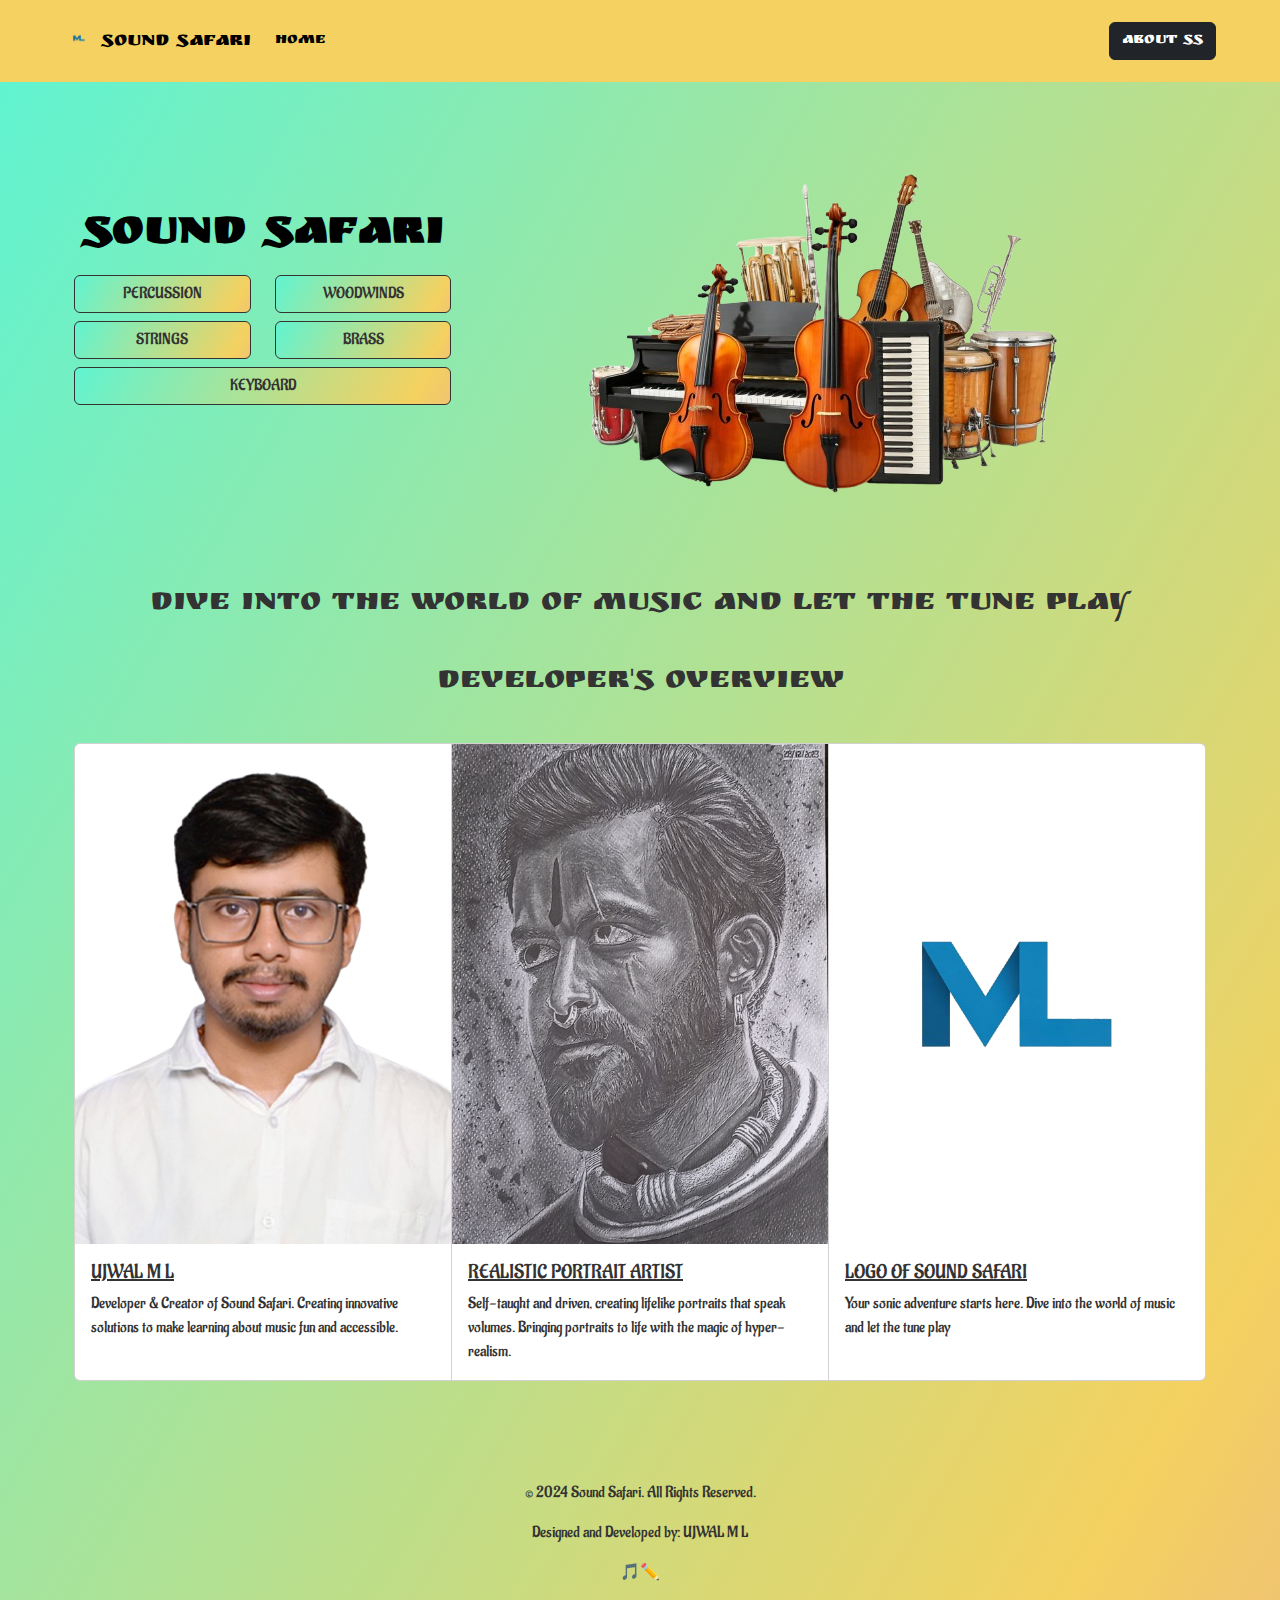
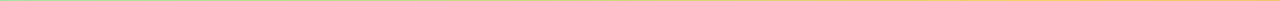
==== UML_SOUND_SAFARI/index.html @ 62d9345e "intial commit" ====
<!DOCTYPE html>
<html lang="en" dir="ltr">

<head>
  <meta charset="utf-8" />
  <meta http-equiv="X-UA-Compatible" content="IE-edge">
  <meta name="viewport" content="with=device-width, initial-scale=1.0">
  <link rel="icon" href="./images/Logo.png" type="image/x-icon">
  <title>SOUND SAFARI</title>
  <link rel="stylesheet" href="styles.css" />
  <link rel="preconnect" href="https://fonts.googleapis.com">
  <link rel="preconnect" href="https://fonts.gstatic.com" crossorigin>
  <link
    href="https://fonts.googleapis.com/css2?family=Aladin&family=Faster+One&family=Niconne&family=Ruslan+Display&display=swap"
    rel="stylesheet">
  <link href="https://cdn.jsdelivr.net/npm/bootstrap@5.3.3/dist/css/bootstrap.min.css" rel="stylesheet"
    integrity="sha384-QWTKZyjpPEjISv5WaRU9OFeRpok6YctnYmDr5pNlyT2bRjXh0JMhjY6hW+ALEwIH" crossorigin="anonymous">
  <style>
    .navbar {
      background-color: #F4D160;
      position: fixed;
      top: 0;
      width: 100%;
      z-index: 1000;
      padding: 0;
    }

    .navbar a {
      color: black !important;
    }

    h1.title {
      text-align: center;
      margin: 20px 0;
      font-family: 'Ruslan Display', serif;
      font-size: 3rem;
      color: #333;
    }

    a {
      text-align: center;
      margin: 20px 0;
      font-family: 'Ruslan Display', serif;
    }

    section#title button,
    footer,
    .card-title,
    .card-text,
    .card-title a {
      color: #333;
      font-family: 'Aladin', serif;
    }

    .card-title,
    .card-title a {
      text-decoration: underline;
    }


    h2.text-body-emphasis,
    .caption {
      text-align: center;
      font-family: 'Ruslan Display', serif;
      margin-bottom: 40px;
      color: #333;
    }

    footer {
      text-align: center;
      margin-top: 100px;
      font-family: 'Aladin', cursive;

    }

    .g-5,
    .gx-5 {
      --bs-gutter-x: 0;
    }

    .custom-btn {
      border: 1px solid #333;
    }

    .custom-btn:hover {
      background-color: white;
    }

    .about-content-box.slide-down {
      display: block;
      animation: slideDown 0.5s forwards;
    }

    .about-content-box.slide-up {
      animation: slideUp 0.5s forwards;
    }

    @keyframes slideDown {
      from {
        max-height: 0;
        opacity: 0;
      }

      to {
        max-height: 1000px;
        opacity: 1;
      }
    }

    @keyframes slideUp {
      from {
        max-height: 1000px;
        opacity: 1;
      }

      to {
        max-height: 0;
        opacity: 0;
      }
    }

    .about-content-box {
      text-align: justify;
    }

    #aboutSSButton {
      font-family: "Ruslan Display", serif;
    }

    .card img {
      width: 100%;
      height: 500px;
      object-fit: cover;
    }

    .about-content-box {
      margin: 20px auto;
      padding: 20px;
      background-color: #F4D160;
      border: 1px solid #333;
      border-radius: 10px;
      display: none;
      max-width: 800px;
    }

    .about-content-box p,
    li {
      font-family: "Aladin", serif;
    }

    .container-fluid {
      padding-left: 5%;
      padding-right: 5%;
    }

    @media (max-width: 425px) {
      .about-content-box {
        padding: 10px;
        font-size: 14px;
        max-width: 100%;
        margin: 10px auto;
      }

      .about-content-box p,
      .about-content-box ul li {
        font-size: 13px;
        line-height: 1.5;
      }

      .about-content-box ul {
        padding-left: 20px;
      }
    }

    @media (max-width: 991px) {
      #aboutSSButton {
        font-family: "Ruslan Display", serif;
        margin-bottom: 20px;
      }
    }

    @media (min-width: 2560px) {
      h1.title {
        font-size: 4.5rem;
      }

      .container.col-xxl-8 {
        max-width: 90%;
      }

      .about-content-box {
        max-width: 1200px;
        font-size: 1.3rem;
      }

      .about-content-box p,
      .about-content-box ul li {
        font-size: 1.25rem;
      }

      .card img {
        height: 600px;
      }

      .caption,
      .text-body-emphasis {
        font-size: 3rem;
      }

      .custom-btn {
        padding: 15px 30px;
        font-size: 1.5rem;
      }

      footer {
        font-size: 1.25rem;
      }
    }
  </style>
</head>

<body>
  <section>
    <nav class="navbar navbar-expand-lg p-0">
      <div class="container-fluid">
        <a class="navbar-brand" href="#">
          <img src="./images/Logo.png" alt="" width="30" height="30" class="pb-1">
          SOUND SAFARI
        </a>
        <button class="navbar-toggler" type="button" data-bs-toggle="collapse" data-bs-target="#navbarSupportedContent"
          aria-controls="navbarSupportedContent" aria-expanded="false" aria-label="Toggle navigation">
          <span class="navbar-toggler-icon"></span>
        </button>
        <div class="collapse navbar-collapse" id="navbarSupportedContent">
          <ul class="navbar-nav me-auto mb-2 mb-lg-0">
            <li class="nav-item">
              <a class="nav-link active" aria-current="page" href="#">Home</a>
            </li>
          </ul>
          <div class="d-flex justify-content-center">
            <button class="btn btn-dark" id="aboutSSButton" style="margin-left: 10px;">About SS</button>
          </div>
        </div>
      </div>
    </nav>
  </section>

  <section id="title" class="gradient-background">
    <div class="container col-xxl-8 px-1 py-3">
      <div class="row flex-lg-row-reverse align-items-center g-5">
        <div class="col-12 col-sm-12 col-md-6 col-lg-8">
          <img src="./images/Musical_Instruments.png" class="d-block mx-lg-auto img-fluid instruments" alt="app demo"
            height="500" loading="lazy">
        </div>
        <div class="col-md-6 col-lg-4 mb-5">
          <h1 class="display-1 fw-bold text-body-emphasis lh-1 mb-3 mt-0 title">SOUND SAFARI</h1>
          <div class="d-grid gap-2 d-md-flex justify-content-md-start">
            <div class="row">
              <div class="col-12 col-md-6 mb-2">
                <button class="btn gradient-background btn-outline-light w-100 custom-btn" type="button"
                  onclick="window.location.href='Percussionn.html';">PERCUSSION</button>
              </div>
              <div class="col-12 col-md-6 mb-2">
                <button class="btn gradient-background btn-outline-light w-100 custom-btn" type="button"
                  onclick="window.location.href='Woodwindss.html';">WOODWINDS</button>
              </div>
              <div class="col-12 col-md-6 mb-2">
                <button class="btn gradient-background btn-outline-light  w-100 custom-btn" type="button"
                  onclick="window.location.href='Stringg.html';">STRINGS</button>
              </div>
              <div class="col-12 col-md-6 mb-2">
                <button class="btn gradient-background btn-outline-light w-100 custom-btn" type="button"
                  onclick="window.location.href='Brasss.html';">BRASS</button>
              </div>
              <div class="col-12 mb-2">
                <button class="btn gradient-background btn-outline-light w-100 custom-btn" type="button"
                  onclick="window.location.href='Keyboardd.html';">KEYBOARD</button>
              </div>
            </div>
          </div>
        </div>
      </div>

      <div class="container-fluid user">
        <div class="text-center rounded-3">
          <div class="about-content-box" id="aboutSSContent">
            <h2 class="text-body-emphasis">About SS</h2>
            <p>SOUND SAFARI is an interactive web-based musical experience designed to take users on a fascinating
              journey through the rich and diverse world of musical instruments. This project offers an educational and
              entertaining way to explore different instrument families and their unique sounds.</p>
            <p>In SOUND SAFARI, users can discover and experience 38 distinct musical instruments, spread across several
              categories:</p>
            <ul>
              <li>13 Percussion Instruments</li>
              <li>8 Woodwind Instruments</li>
              <li>5 String Instruments</li>
              <li>4 Brass Instruments</li>
              <li>8 Keyboard Instruments</li>
            </ul>
            <p>Each section features a visually appealing interface, where users can explore the instruments by either
              clicking on them or using keyboard shortcuts to hear their distinct sounds. This intuitive design provides
              an immersive and engaging way to experience the variety of sounds that each instrument family produces.
            </p>
            <p><strong>Key Features:</strong></p>
            <ul>
              <li>Wide Variety of Instruments: Explore 38 different instruments, each with its own unique sound and
                characteristics.</li>
              <li>Interactive Interface: Seamlessly navigate between instrument families, play sounds in real-time, and
                engage with each instrument’s audio.</li>
              <li>Educational Tool: Perfect for anyone interested in learning more about the structure, sound, and
                history of musical instruments.</li>
              <li>Responsive Design: Built using modern web technologies like Bootstrap, ensuring smooth performance on
                desktops, tablets, and mobile devices.</li>
            </ul>
            <p>SOUND SAFARI offers an interactive, fun, and educational platform to explore 🎵 like never before.</p>
          </div>
        </div>
      </div>

      <h2 class="caption">Dive into the world of music and let the tune play</h2>
      <h2 class="caption">Developer's Overview</h2>
      <div class="card-group">
        <div class="card">
          <img src="./images/MY_PHOTO_BG.png" class="card-img-top" alt="MY_PHOTO_BG">
          <div class="card-body">
            <h5 class="card-title">UJWAL M L</h5>
            <p class="card-text">Developer & Creator of Sound Safari. Creating innovative solutions to make learning
              about music fun and accessible.</p>
          </div>
        </div>
        <div class="card">
          <img src="./images/My drawing.jpg" class="card-img-top" alt="...">
          <div class="card-body">
            <h5 class="card-title"><a
                href="https://www.instagram.com/comrade_arts03/profilecard/?igsh=YmF2ODJ6cjc4MThx">REALISTIC PORTRAIT
                ARTIST</a></h5>
            <p class="card-text">Self-taught and driven, creating lifelike portraits that speak volumes. Bringing
              portraits to life with the magic of hyper-realism.</p>
          </div>
        </div>
        <div class="card">
          <img src="./images/Logo.png" class="card-img-top" alt="...">
          <div class="card-body">
            <h5 class="card-title">LOGO OF SOUND SAFARI</h5>
            <p class="card-text">Your sonic adventure starts here. Dive into the world of music and let the tune play
            </p>
          </div>
        </div>
      </div>
      <footer>
        <p>&copy; 2024 Sound Safari. All Rights Reserved.</p>
        <p>Designed and Developed by: UJWAL M L</p>🎵✏️
      </footer>
  </section>
  <script>

    const aboutSSButton = document.getElementById('aboutSSButton');
    const aboutSSContent = document.getElementById('aboutSSContent');

    aboutSSButton.addEventListener('click', () => {

      const isVisible = aboutSSContent.style.display === 'block';

      if (isVisible) {

        aboutSSContent.classList.remove('slide-down');
        aboutSSContent.classList.add('slide-up');


        aboutSSContent.addEventListener('animationend', () => {
          aboutSSContent.style.display = 'none';
        }, { once: true });
      } else {

        aboutSSContent.style.display = 'block';
        aboutSSContent.classList.remove('slide-up');
        aboutSSContent.classList.add('slide-down');

        const navbarHeight = document.querySelector('.navbar').offsetHeight;
        const aboutSSContentPosition = aboutSSContent.getBoundingClientRect().top + window.scrollY;
        window.scrollTo({
          top: aboutSSContentPosition - navbarHeight,
          behavior: 'smooth',
        });
      }
    });

  </script>

  <script src="https://cdn.jsdelivr.net/npm/bootstrap@5.3.3/dist/js/bootstrap.bundle.min.js"
    integrity="sha384-YvpcrYf0tY3lHB60NNkmXc5s9fDVZLESaAA55NDzOxhy9GkcIdslK1eN7N6jIeHz"
    crossorigin="anonymous"></script>
</body>

</html>
---- UML_SOUND_SAFARI/styles.css ----
html {
  overflow-x: hidden;
}

* {
  margin: 0%;
  padding: 0%;
  box-sizing: border-box;
}

body {
  text-align: center;
  background-color: #283149;
  padding-top: 70px;
  overflow-x: hidden;
}

h1 {
  font-family: "Ruslan Display", serif;
  font-weight: 400;
  font-style: normal;
  color: aliceblue;
  font-size: 100px;
}


.gradient-background {
  background: linear-gradient(300deg, #d160f4, #f4d160, #60f4d1);
  background-size: 180% 180%;
  animation: gradient-animation 2s ease infinite;
}

@keyframes gradient-animation {
  0% {
    background-position: 0% 50%;
  }

  50% {
    background-position: 100% 50%;
  }

  100% {
    background-position: 0% 50%;
  }
}

.instruments {
  animation: up-down 1.5s ease-in-out infinite alternate-reverse both;
}

@keyframes up-down {
  0% {
    transform: translateY(30px);
  }

  100% {
    transform: translateY(-20px);
  }
}

footer {
  color: #dbedf3;
  font-family: sans-serif;
}
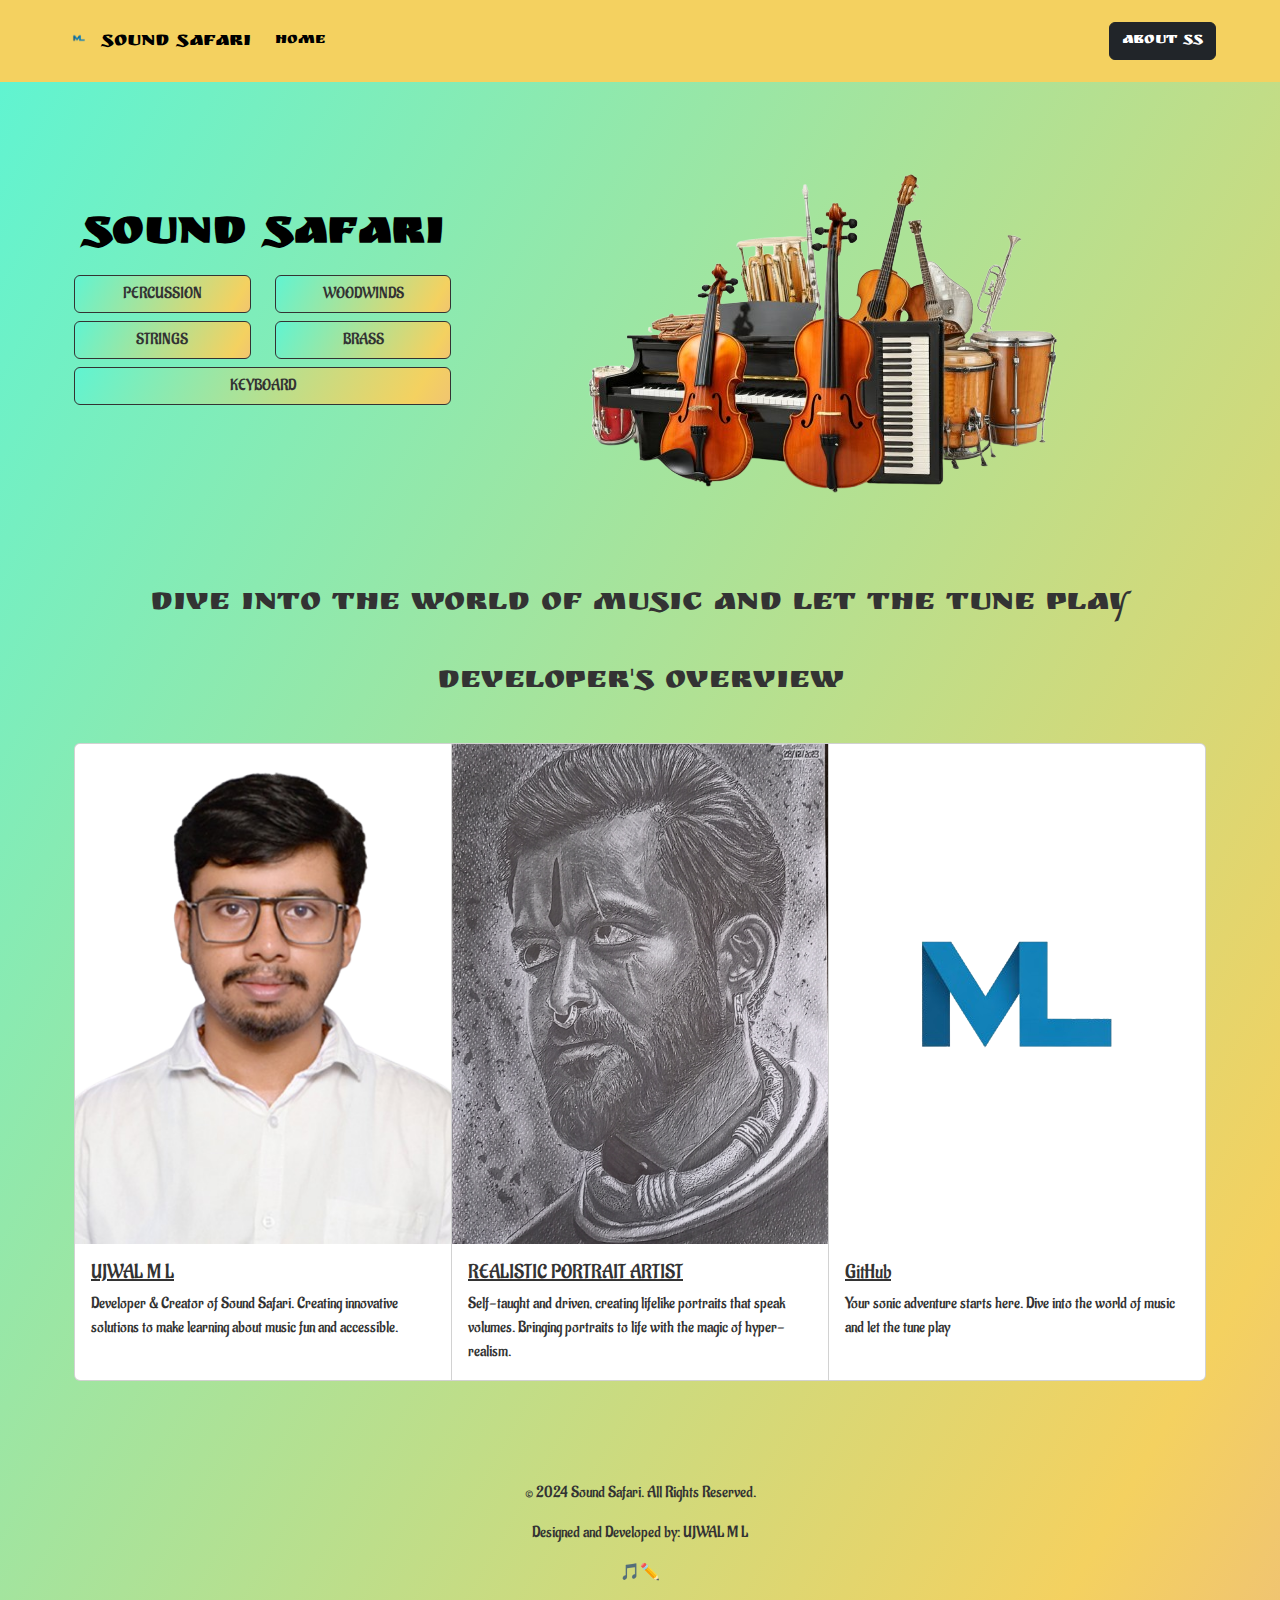
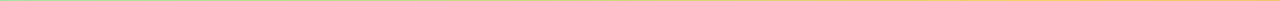
==== commit 1e277eb3: "Git" ====
--- a/UML_SOUND_SAFARI/index.html
+++ b/UML_SOUND_SAFARI/index.html
@@ -323,7 +323,8 @@
         <div class="card">
           <img src="./images/MY_PHOTO_BG.png" class="card-img-top" alt="MY_PHOTO_BG">
           <div class="card-body">
-            <h5 class="card-title">UJWAL M L</h5>
+            <h5 class="card-title"><a
+              href="https://www.linkedin.com/in/ujwal-m-l-87215730b/">UJWAL M L</a></h5>
             <p class="card-text">Developer & Creator of Sound Safari. Creating innovative solutions to make learning
               about music fun and accessible.</p>
           </div>
@@ -341,7 +342,8 @@
         <div class="card">
           <img src="./images/Logo.png" class="card-img-top" alt="...">
           <div class="card-body">
-            <h5 class="card-title">LOGO OF SOUND SAFARI</h5>
+            <h5 class="card-title"><a
+              href="https://github.com/ujwalml">GitHub</a></h5>
             <p class="card-text">Your sonic adventure starts here. Dive into the world of music and let the tune play
             </p>
           </div>
